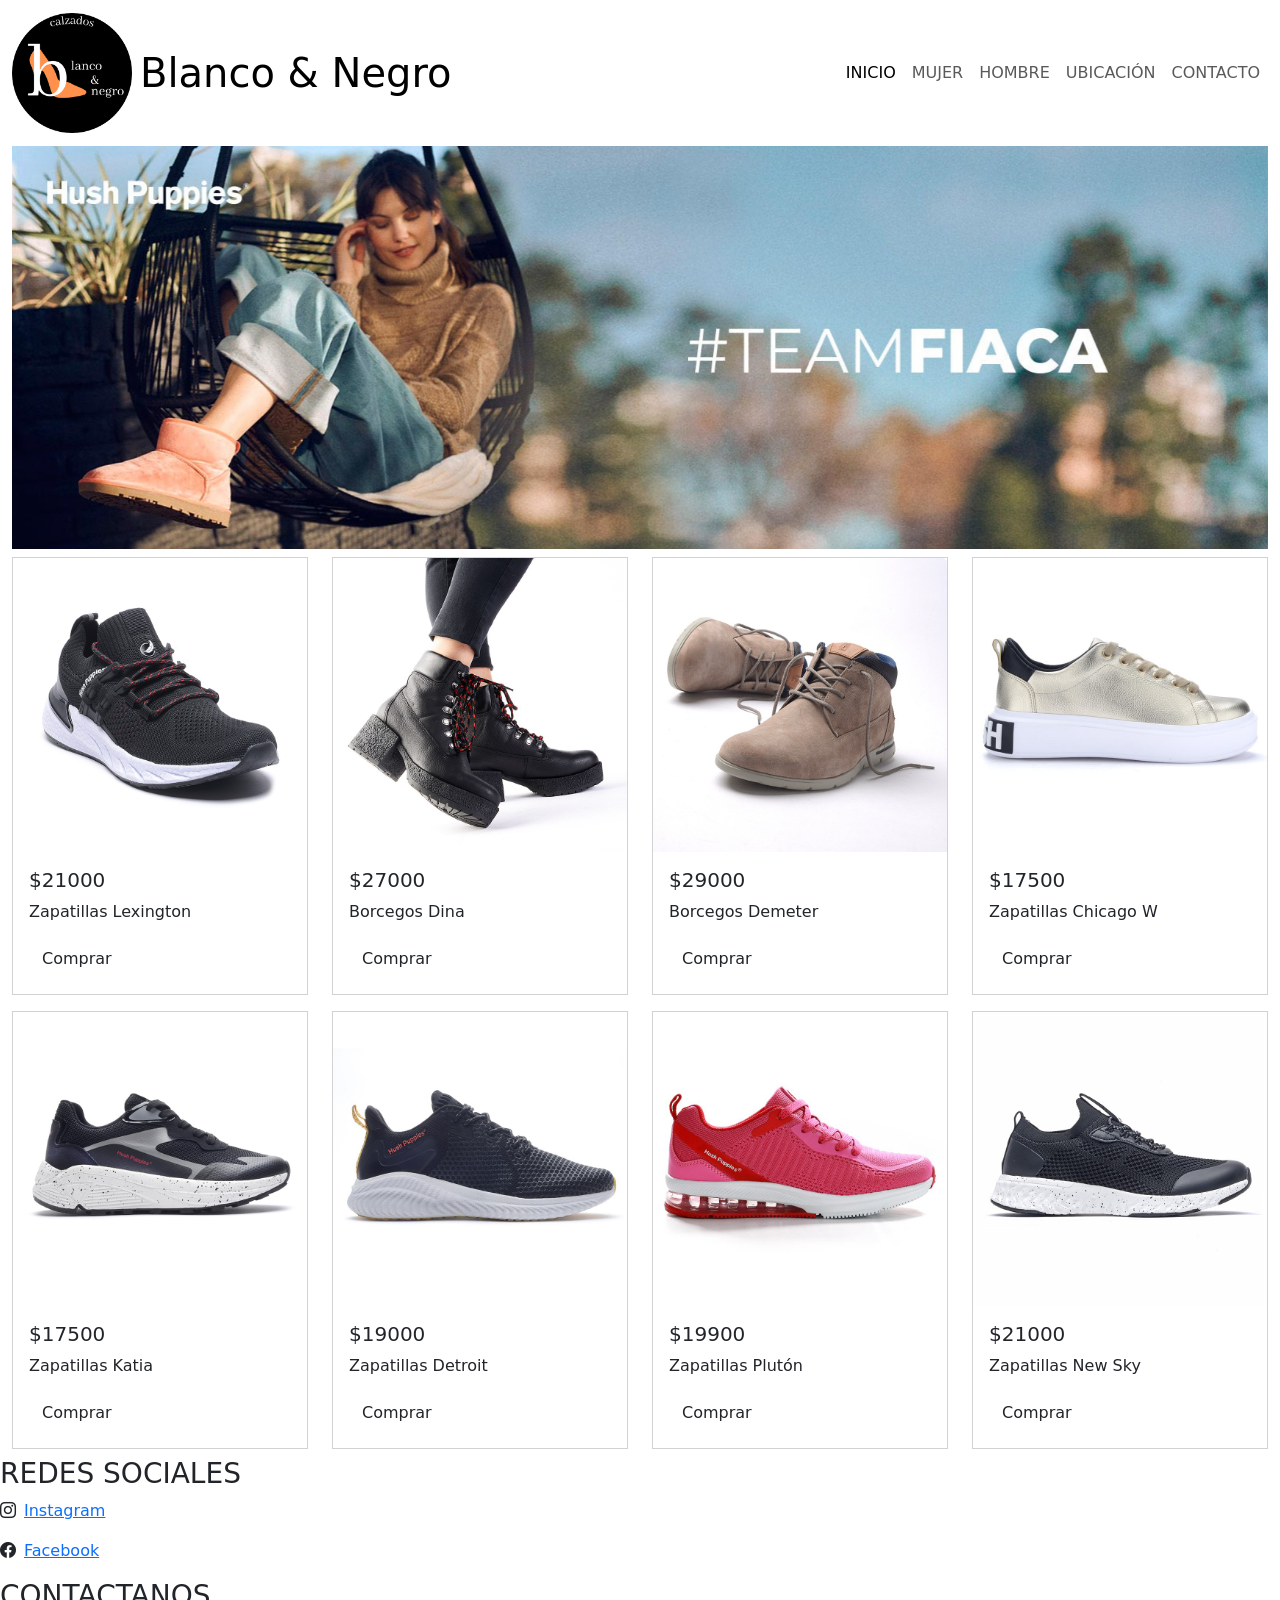
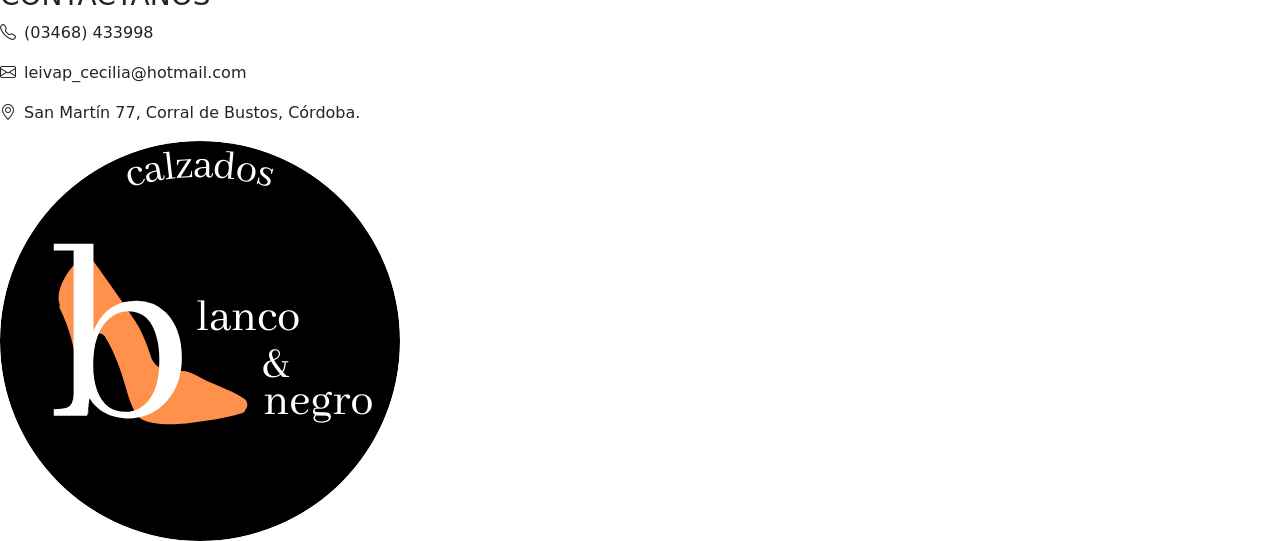
==== index.html @ a9d66529 "Carga Inicial" ====
<!DOCTYPE html>
<html lang="es">

<head>
    <meta charset="UTF-8">
    <meta http-equiv="X-UA-Compatible" content="IE=edge">
    <meta name="viewport" content="width=device-width, initial-scale=1.0">
    <title>Blanco y Negro</title>
    <!-- FAVICON -->
    <link rel="shortcut icon" href="img/logo-blanco-&-negro.png" type="image/x-icon">
    <!-- BOOTSTRAP -->
    <link href="https://cdn.jsdelivr.net/npm/bootstrap@5.2.0/dist/css/bootstrap.min.css" rel="stylesheet"
        integrity="sha384-gH2yIJqKdNHPEq0n4Mqa/HGKIhSkIHeL5AyhkYV8i59U5AR6csBvApHHNl/vI1Bx" crossorigin="anonymous">
    <!-- BOOTSTRAP ICONS -->
    <link rel="stylesheet" href="https://cdn.jsdelivr.net/npm/bootstrap-icons@1.9.1/font/bootstrap-icons.css">
    <!-- CSS -->
    <link rel="stylesheet" href="css/style.css">
</head>

<body>
    <header>
        <nav class="navbar navbar-expand-lg">
            <div class="container-fluid">
                <a class="navbar-brand d-flex" href="index.html">
                    <img src="img/logo-blanco-&-negro.png" class="logo d-none d-md-inline-block d-xl-inline-block"
                        alt="Logo" width="120px">
                    <h1 class="nombreEmpresa align-self-center ms-md-2 mb-0">Blanco & Negro</h1>
                </a>
                <button class="navbar-toggler" type="button" data-bs-toggle="collapse" data-bs-target="#navbarNav"
                    aria-controls="navbarNav" aria-expanded="false" aria-label="Toggle navigation">
                    <span class="navbar-toggler-icon"></span>
                </button>
                <div class="collapse navbar-collapse justify-content-end" id="navbarNav">
                    <ul class="navbar-nav">
                        <li class="nav-item">
                            <a class="nav-link active" aria-current="page" href="index.html">INICIO</a>
                        </li>
                        <li class="nav-item">
                            <a class="nav-link" href="pages/mujer.html">MUJER</a>
                        </li>
                        <li class="nav-item">
                            <a class="nav-link" href="pages/hombre.html">HOMBRE</a>
                        </li>
                        <li class="nav-item">
                            <a class="nav-link" href="pages/ubicacion.html">UBICACIÓN</a>
                        </li>
                        <li class="nav-item">
                            <a class="nav-link" href="pages/contacto.html">CONTACTO</a>
                        </li>
                    </ul>
                </div>
            </div>
        </nav>
    </header>

    <main class="pageSector container-fluid">
        <div id="carouselExampleSlidesOnly" class="carousel slide nuevaTemporada" data-bs-ride="carousel">
            <div class="carousel-inner">
                <div class="carousel-item active">
                    <img src="img/nueva-temporada-hush.jpg" class="d-block w-100" alt="Nueva Temporada Hush Puppies">
                </div>
                <div class="carousel-item">
                    <img src="img/nueva-temporada-cat.jpg" class="d-block w-100" alt="Nueva Temporada Caterpillar">
                </div>
                <div class="carousel-item">
                    <img src="img/nueva-temporada-apie.jpg" class="d-block w-100" alt="Nueva Temporada Apie">
                </div>
            </div>
        </div>

        <div class="row">
            <div class="col-xl-3 col-md-6 col-sm-6 my-2 sectorGaleria">
                <div class="card rounded-0">
                    <img src="img/zapatillas-lexington.jpg" class="card-img-top" alt="Zapatillas Lexington">
                    <div class="card-body">
                        <h5 class="card-title precio">$21000</h5>
                        <p class="card-text descripcion">Zapatillas Lexington</p>
                        <a href="#" class="btn button">Comprar</a>
                    </div>
                </div>
            </div>

            <div class="col-xl-3 col-md-6 col-sm-6 my-2 sectorGaleria">
                <div class="card rounded-0">
                    <img src="img/borcego-dina.jpg" class="card-img-top" alt="Borcegos Dina">
                    <div class="card-body">
                        <h5 class="card-title precio">$27000</h5>
                        <p class="card-text descripcion">Borcegos Dina</p>
                        <a href="#" class="btn button">Comprar</a>
                    </div>
                </div>
            </div>

            <div class="col-xl-3 col-md-6 col-sm-6 my-2 sectorGaleria">
                <div class="card rounded-0">
                    <img src="img/borcego-demeter.jpg" class="card-img-top" alt="Borcegos Demeter">
                    <div class="card-body">
                        <h5 class="card-title precio">$29000</h5>
                        <p class="card-text descripcion">Borcegos Demeter</p>
                        <a href="#" class="btn button">Comprar</a>
                    </div>
                </div>
            </div>

            <div class="col-xl-3 col-md-6 col-sm-6 my-2 sectorGaleria">
                <div class="card rounded-0">
                    <img src="img/zapatillas-chicago-w.jpg" class="card-img-top" alt="Zapatillas Chicago W">
                    <div class="card-body">
                        <h5 class="card-title precio">$17500</h5>
                        <p class="card-text descripcion">Zapatillas Chicago W</p>
                        <a href="#" class="btn button">Comprar</a>
                    </div>
                </div>
            </div>
        </div>

        <div class="row">
            <div class="col-xl-3 col-md-6 col-sm-6 my-2 sectorGaleria">
                <div class="card rounded-0">
                    <img src="img/zapatillas-katia.jpg" class="card-img-top" alt="Zapatillas Katia">
                    <div class="card-body">
                        <h5 class="card-title precio">$17500</h5>
                        <p class="card-text descripcion">Zapatillas Katia</p>
                        <a href="#" class="btn button">Comprar</a>
                    </div>
                </div>
            </div>

            <div class="col-xl-3 col-md-6 col-sm-6 my-2 sectorGaleria">
                <div class="card rounded-0">
                    <img src="img/zapatillas-detroit.jpg" class="card-img-top" alt="Zapatillas Detroit">
                    <div class="card-body">
                        <h5 class="card-title precio">$19000</h5>
                        <p class="card-text descripcion">Zapatillas Detroit</p>
                        <a href="#" class="btn button">Comprar</a>
                    </div>
                </div>
            </div>

            <div class="col-xl-3 col-md-6 col-sm-6 my-2 sectorGaleria">
                <div class="card rounded-0">
                    <img src="img/zapatillas-pluton.jpg" class="card-img-top" alt="Zapatillas Plutón">
                    <div class="card-body">
                        <h5 class="card-title precio">$19900</h5>
                        <p class="card-text descripcion">Zapatillas Plutón</p>
                        <a href="#" class="btn button">Comprar</a>
                    </div>
                </div>
            </div>

            <div class="col-xl-3 col-md-6 col-sm-6 my-2 sectorGaleria">
                <div class="card rounded-0">
                    <img src="img/zapatillas-new-sky.jpg" class="card-img-top" alt="Zapatillas New Sky">
                    <div class="card-body">
                        <h5 class="card-title precio">$21000</h5>
                        <p class="card-text descripcion">Zapatillas New Sky</p>
                        <a href="#" class="btn button">Comprar</a>
                    </div>
                </div>
            </div>
        </div>
    </main>

    <footer>
        <div class="socialMedia">
            <h3>REDES SOCIALES</h3>
            <p><i class="bi bi-instagram me-2"></i><a href="https://www.instagram.com/cecipirotto_/"
                    target="_blank">Instagram</a></p>
            <p><i class="bi bi-facebook me-2"></i><a href="https://www.facebook.com/ceci.pirotto"
                    target="_blank">Facebook</a></p>
        </div>

        <div class="contacto">
            <h3>CONTACTANOS</h3>
            <p><i class="bi bi-telephone me-2"></i>(03468) 433998</p>
            <p><i class="bi bi-envelope me-2"></i>leivap_cecilia@hotmail.com</p>
            <p><i class="bi bi-geo-alt me-2"></i>San Martín 77, Corral de Bustos, Córdoba.</p>
        </div>

        <img src="img/logo-blanco-&-negro.png" alt="Logo" class="logoFooter">
    </footer>

    <!-- JavaScript Bundle with Popper -->
    <script src="https://cdn.jsdelivr.net/npm/bootstrap@5.2.0/dist/js/bootstrap.bundle.min.js"
        integrity="sha384-A3rJD856KowSb7dwlZdYEkO39Gagi7vIsF0jrRAoQmDKKtQBHUuLZ9AsSv4jD4Xa"
        crossorigin="anonymous"></script>
</body>

</html>
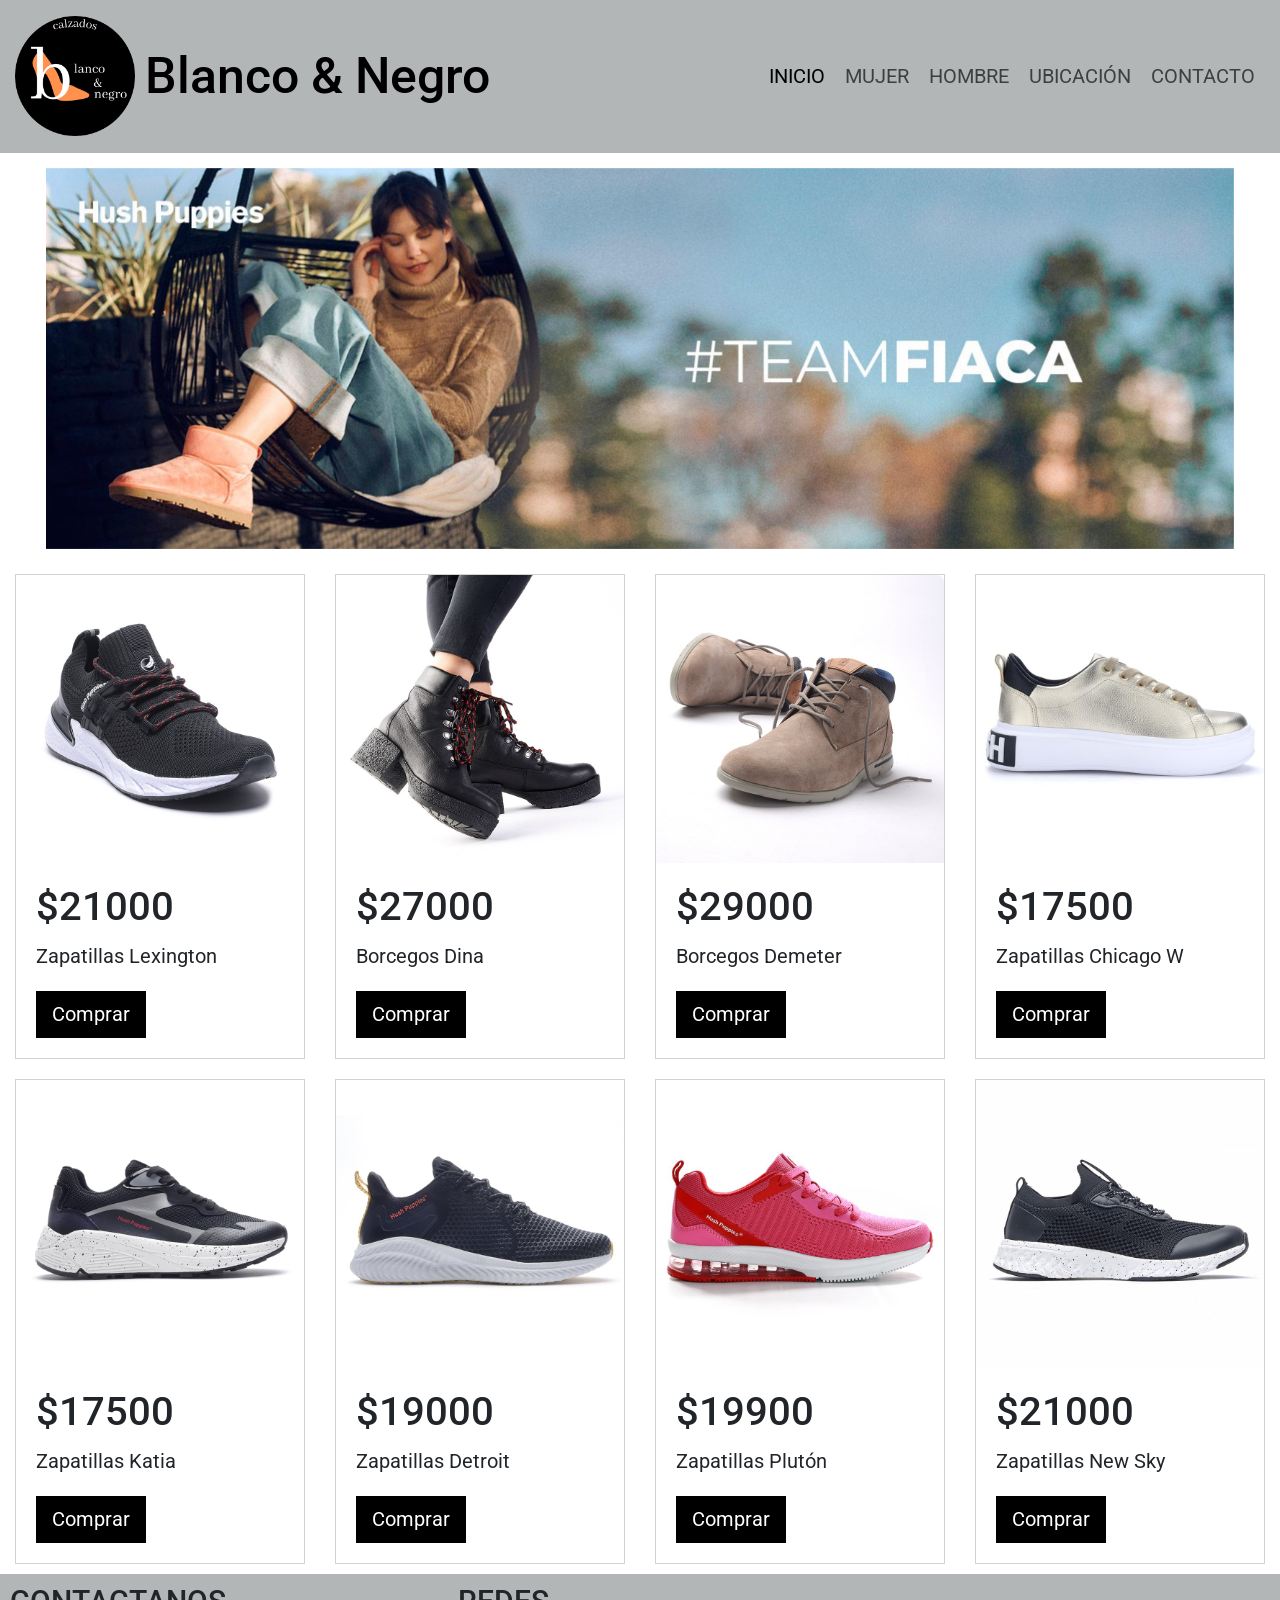
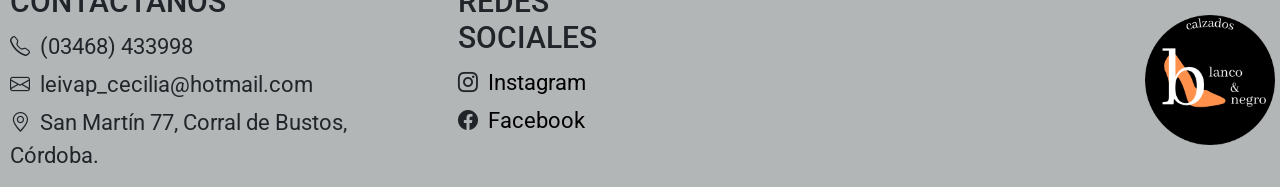
==== commit 59040df9: "SASS 2 + SEO" ====
--- a/index.html
+++ b/index.html
@@ -6,6 +6,9 @@
     <meta http-equiv="X-UA-Compatible" content="IE=edge">
     <meta name="viewport" content="width=device-width, initial-scale=1.0">
     <title>Blanco y Negro</title>
+    <!-- META DESCRIPTION -->
+    <meta name="description"
+        content="Conocé los productos de la temporada Invierno en Blanco y Negro que tenemos para vos. Elegí tu modelo y color preferido. Compralo en cuotas sin interés. ¡Aprovecha ahora!">
     <!-- FAVICON -->
     <link rel="shortcut icon" href="img/logo-blanco-&-negro.png" type="image/x-icon">
     <!-- BOOTSTRAP -->
@@ -18,6 +21,7 @@
 </head>
 
 <body>
+    <!-- HEADER -->
     <header>
         <nav class="navbar navbar-expand-lg">
             <div class="container-fluid">
@@ -53,6 +57,7 @@
         </nav>
     </header>
 
+    <!-- SECTOR PÁGINA PRINCIPAL -->
     <main class="pageSector container-fluid">
         <div id="carouselExampleSlidesOnly" class="carousel slide nuevaTemporada" data-bs-ride="carousel">
             <div class="carousel-inner">
@@ -73,7 +78,7 @@
                 <div class="card rounded-0">
                     <img src="img/zapatillas-lexington.jpg" class="card-img-top" alt="Zapatillas Lexington">
                     <div class="card-body">
-                        <h5 class="card-title precio">$21000</h5>
+                        <h2 class="card-title precio">$21000</h2>
                         <p class="card-text descripcion">Zapatillas Lexington</p>
                         <a href="#" class="btn button">Comprar</a>
                     </div>
@@ -84,7 +89,7 @@
                 <div class="card rounded-0">
                     <img src="img/borcego-dina.jpg" class="card-img-top" alt="Borcegos Dina">
                     <div class="card-body">
-                        <h5 class="card-title precio">$27000</h5>
+                        <h2 class="card-title precio">$27000</h2>
                         <p class="card-text descripcion">Borcegos Dina</p>
                         <a href="#" class="btn button">Comprar</a>
                     </div>
@@ -95,7 +100,7 @@
                 <div class="card rounded-0">
                     <img src="img/borcego-demeter.jpg" class="card-img-top" alt="Borcegos Demeter">
                     <div class="card-body">
-                        <h5 class="card-title precio">$29000</h5>
+                        <h2 class="card-title precio">$29000</h2>
                         <p class="card-text descripcion">Borcegos Demeter</p>
                         <a href="#" class="btn button">Comprar</a>
                     </div>
@@ -106,7 +111,7 @@
                 <div class="card rounded-0">
                     <img src="img/zapatillas-chicago-w.jpg" class="card-img-top" alt="Zapatillas Chicago W">
                     <div class="card-body">
-                        <h5 class="card-title precio">$17500</h5>
+                        <h2 class="card-title precio">$17500</h2>
                         <p class="card-text descripcion">Zapatillas Chicago W</p>
                         <a href="#" class="btn button">Comprar</a>
                     </div>
@@ -119,7 +124,7 @@
                 <div class="card rounded-0">
                     <img src="img/zapatillas-katia.jpg" class="card-img-top" alt="Zapatillas Katia">
                     <div class="card-body">
-                        <h5 class="card-title precio">$17500</h5>
+                        <h2 class="card-title precio">$17500</h2>
                         <p class="card-text descripcion">Zapatillas Katia</p>
                         <a href="#" class="btn button">Comprar</a>
                     </div>
@@ -130,7 +135,7 @@
                 <div class="card rounded-0">
                     <img src="img/zapatillas-detroit.jpg" class="card-img-top" alt="Zapatillas Detroit">
                     <div class="card-body">
-                        <h5 class="card-title precio">$19000</h5>
+                        <h2 class="card-title precio">$19000</h2>
                         <p class="card-text descripcion">Zapatillas Detroit</p>
                         <a href="#" class="btn button">Comprar</a>
                     </div>
@@ -141,7 +146,7 @@
                 <div class="card rounded-0">
                     <img src="img/zapatillas-pluton.jpg" class="card-img-top" alt="Zapatillas Plutón">
                     <div class="card-body">
-                        <h5 class="card-title precio">$19900</h5>
+                        <h2 class="card-title precio">$19900</h2>
                         <p class="card-text descripcion">Zapatillas Plutón</p>
                         <a href="#" class="btn button">Comprar</a>
                     </div>
@@ -152,7 +157,7 @@
                 <div class="card rounded-0">
                     <img src="img/zapatillas-new-sky.jpg" class="card-img-top" alt="Zapatillas New Sky">
                     <div class="card-body">
-                        <h5 class="card-title precio">$21000</h5>
+                        <h2 class="card-title precio">$21000</h2>
                         <p class="card-text descripcion">Zapatillas New Sky</p>
                         <a href="#" class="btn button">Comprar</a>
                     </div>
@@ -161,6 +166,7 @@
         </div>
     </main>
 
+    <!-- FOOTER -->
     <footer>
         <div class="socialMedia">
             <h3>REDES SOCIALES</h3>
--- a/css/style.css
+++ b/css/style.css
@@ -0,0 +1,166 @@
+@charset "UTF-8";
+@import url("https://fonts.googleapis.com/css2?family=Roboto:wght@300;700&display=swap");
+* {
+  font-family: 'Roboto', sans-serif;
+  font-size: 20px;
+  margin: 0;
+  padding: 0; }
+
+/* MIXIN */
+/* HEADER */
+header {
+  width: 100%;
+  background-color: #B3B6B7; }
+  header .nombreEmpresa {
+    font-size: 1.5rem; }
+
+@media screen and (min-width: 600px) {
+  /* HEADER */
+  header .nombreEmpresa {
+    font-size: 2.5rem; } }
+
+/* MAIN */
+/* INICIO, MUJER Y HOMBRE */
+.pageSector .nuevaTemporada, .pageSector .local {
+  width: 95%;
+  margin: 0.75rem auto; }
+
+.pageSector .sectorGaleria .button {
+  color: white;
+  background-color: black;
+  border-radius: 0; }
+  .pageSector .sectorGaleria .button:hover {
+    background-color: white;
+    color: black;
+    transition: 0.5s; }
+
+/* PÁGINA DE UBICACIÓN */
+.pageSector .local {
+  display: block; }
+
+.pageSector .iframe {
+  text-align: center;
+  margin: 1rem; }
+
+/* PÁGINA DE CONTACTO */
+.formulario {
+  background: linear-gradient(to bottom, #f2994a, #f2c94c); }
+  .formulario form {
+    min-width: 12rem;
+    border-radius: 0.75rem;
+    background-color: white;
+    margin: 2rem auto;
+    display: grid; }
+    .formulario form h2 {
+      text-align: center;
+      font-size: 1.5rem;
+      align-self: center; }
+    .formulario form input {
+      font-size: 1rem;
+      border: 1px solid black;
+      border-radius: 0.75rem;
+      outline: none;
+      padding: 0.5rem;
+      margin: 0.5rem; }
+    .formulario form textarea {
+      font-size: 1rem;
+      border: 1px solid black;
+      border-radius: 0.75rem;
+      outline: none;
+      padding: 0.5rem;
+      margin: 0.5rem; }
+    .formulario form .formButton {
+      font-family: inherit;
+      font-size: 1rem;
+      background-color: #3498DB;
+      color: white;
+      border: none;
+      border-radius: 0.75rem;
+      margin: 0.5rem; }
+
+@media screen and (max-width: 576px) {
+  /* MAIN */
+  /* INICIO, MUJER Y HOMBRE */
+  .sectorGaleria {
+    width: 50%; }
+    .sectorGaleria .precio {
+      font-size: 1rem;
+      font-weight: bold; }
+    .sectorGaleria .descripcion {
+      font-size: 0.75rem; }
+    .sectorGaleria .button {
+      font-size: 0.75rem; } }
+
+@media screen and (min-width: 600px) {
+  /* MAIN */
+  /* PÁGINA DE UBICACIÓN */
+  iframe {
+    width: 30rem;
+    height: 30rem; }
+  /* PÁGINA DE CONTACTO */
+  .formulario form {
+    width: 30rem;
+    border: 1px solid black;
+    box-shadow: 0.25rem 0.20rem 0.5rem; }
+  .formulario h2 {
+    font-size: 3rem; }
+  .formulario input {
+    font-size: 2rem; }
+  .formulario textarea {
+    font-size: 2rem; }
+  .formulario .formButton {
+    font-size: 2rem; } }
+
+/* FOOTER */
+footer {
+  background-color: #B3B6B7; }
+  footer .socialMedia, footer .contacto {
+    margin: 0 0.5rem;
+    padding: 0.5rem 0; }
+    footer .socialMedia h3, footer .contacto h3 {
+      font-size: 1rem; }
+    footer .socialMedia p, footer .contacto p {
+      margin-bottom: 0.25rem; }
+    footer .socialMedia a, footer .contacto a {
+      font-size: 0.75rem;
+      text-decoration: none;
+      color: black; }
+  footer .contacto h3 {
+    font-size: 1rem; }
+  footer .contacto p {
+    font-size: 0.75rem;
+    margin: 0; }
+  footer .logoFooter {
+    display: none; }
+
+@media screen and (min-width: 1024px) {
+  /* FOOTER */
+  footer {
+    display: grid;
+    grid-template-columns: 35% 20% auto;
+    grid-template-rows: min-content;
+    grid-template-areas: "contacto media logofooter"; }
+    footer .socialMedia, footer .contacto {
+      grid-area: media;
+      margin-bottom: 0; }
+      footer .socialMedia h3, footer .contacto h3 {
+        font-size: 1.5rem; }
+      footer .socialMedia p, footer .contacto p {
+        margin: 0.25rem 0; }
+      footer .socialMedia a, footer .contacto a {
+        font-size: 1.10rem; }
+    footer .contacto {
+      grid-area: contacto;
+      margin-bottom: 0; }
+      footer .contacto h3 {
+        font-size: 1.5rem; }
+      footer .contacto p {
+        font-size: 1.10rem;
+        margin: 0.25rem 0; }
+    footer .logoFooter {
+      grid-area: logofooter;
+      display: inline;
+      width: 6.5rem;
+      align-self: center;
+      justify-self: end;
+      margin: 0.25rem; } }
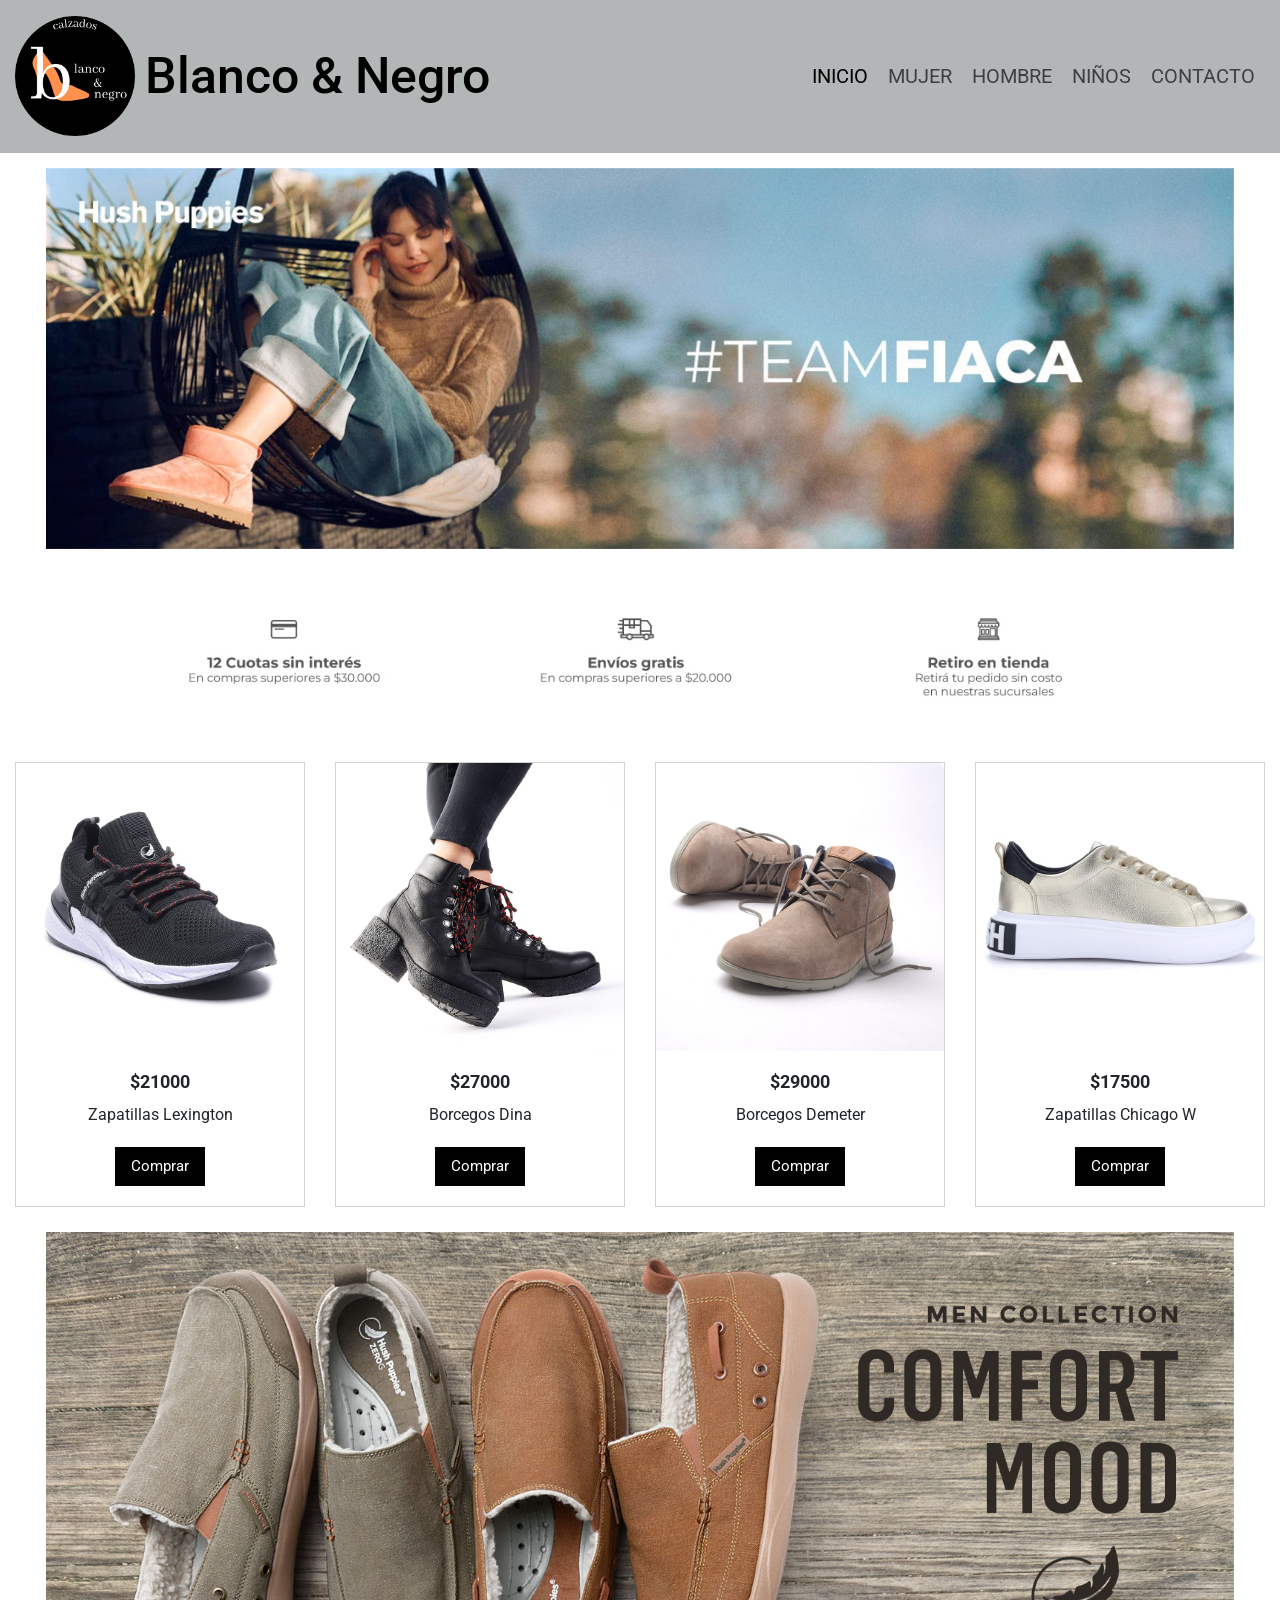
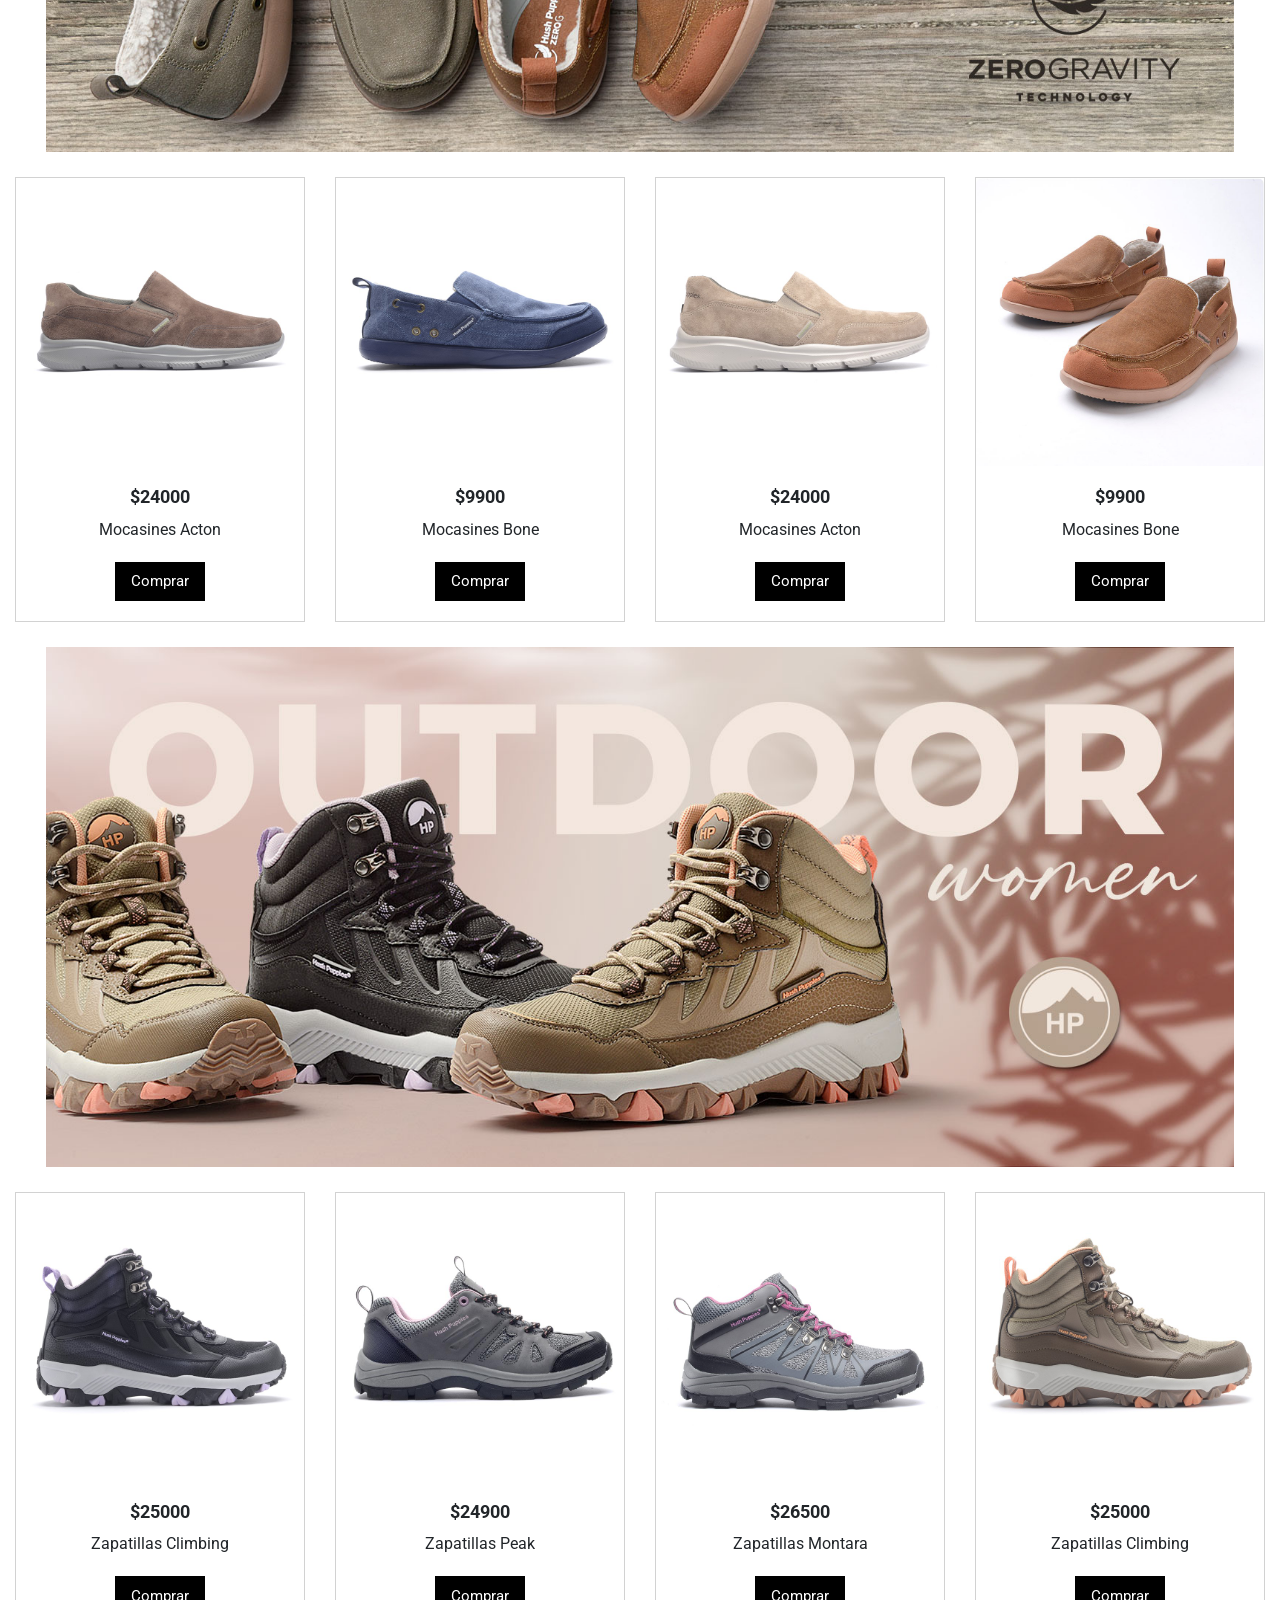
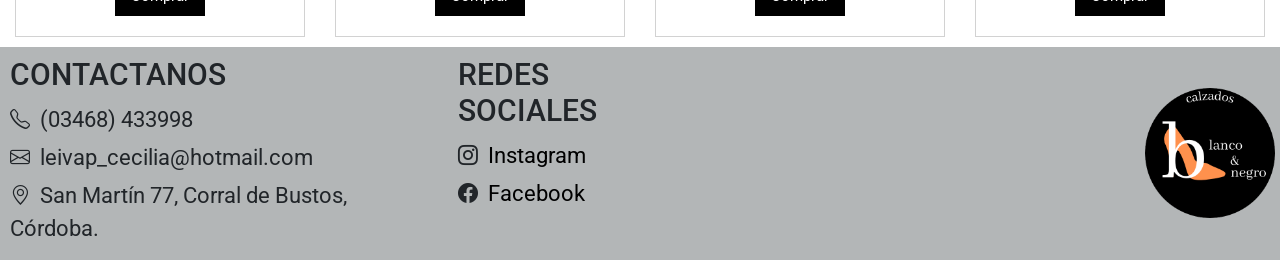
==== commit 6e1fb9e2: "Proyecto Final" ====
--- a/index.html
+++ b/index.html
@@ -46,7 +46,7 @@
                             <a class="nav-link" href="pages/hombre.html">HOMBRE</a>
                         </li>
                         <li class="nav-item">
-                            <a class="nav-link" href="pages/ubicacion.html">UBICACIÓN</a>
+                            <a class="nav-link" href="pages/ninos.html">NIÑOS</a>
                         </li>
                         <li class="nav-item">
                             <a class="nav-link" href="pages/contacto.html">CONTACTO</a>
@@ -59,7 +59,8 @@
 
     <!-- SECTOR PÁGINA PRINCIPAL -->
     <main class="pageSector container-fluid">
-        <div id="carouselExampleSlidesOnly" class="carousel slide nuevaTemporada" data-bs-ride="carousel">
+        <!-- BANNER PRINCIPAL -->
+        <div id="carouselExampleSlidesOnly" class="carousel slide sectorBanner" data-bs-ride="carousel">
             <div class="carousel-inner">
                 <div class="carousel-item active">
                     <img src="img/nueva-temporada-hush.jpg" class="d-block w-100" alt="Nueva Temporada Hush Puppies">
@@ -73,6 +74,12 @@
             </div>
         </div>
 
+        <!-- CONDICIONES DE COMPRA -->
+        <div>
+            <img src="img/condiciones-compra.jpg" class="sectorBanner d-block my-0" alt="Condiciones de compra">
+        </div>
+
+        <!-- PRIMERA SECCIÓN -->
         <div class="row">
             <div class="col-xl-3 col-md-6 col-sm-6 my-2 sectorGaleria">
                 <div class="card rounded-0">
@@ -119,46 +126,108 @@
             </div>
         </div>
 
+        <!-- BANNER -->
+        <div>
+            <a href="pages/hombre.html">
+                <img src="img/nueva-temporada-hombre.jpg" class="sectorBanner d-block" alt="Nueva Temporada Hombre">
+            </a>
+        </div>
+
+        <!-- SEGUNDA SECCIÓN -->
         <div class="row">
             <div class="col-xl-3 col-md-6 col-sm-6 my-2 sectorGaleria">
                 <div class="card rounded-0">
-                    <img src="img/zapatillas-katia.jpg" class="card-img-top" alt="Zapatillas Katia">
-                    <div class="card-body">
-                        <h2 class="card-title precio">$17500</h2>
-                        <p class="card-text descripcion">Zapatillas Katia</p>
-                        <a href="#" class="btn button">Comprar</a>
-                    </div>
-                </div>
-            </div>
-
-            <div class="col-xl-3 col-md-6 col-sm-6 my-2 sectorGaleria">
-                <div class="card rounded-0">
-                    <img src="img/zapatillas-detroit.jpg" class="card-img-top" alt="Zapatillas Detroit">
-                    <div class="card-body">
-                        <h2 class="card-title precio">$19000</h2>
-                        <p class="card-text descripcion">Zapatillas Detroit</p>
-                        <a href="#" class="btn button">Comprar</a>
-                    </div>
-                </div>
-            </div>
-
-            <div class="col-xl-3 col-md-6 col-sm-6 my-2 sectorGaleria">
-                <div class="card rounded-0">
-                    <img src="img/zapatillas-pluton.jpg" class="card-img-top" alt="Zapatillas Plutón">
-                    <div class="card-body">
-                        <h2 class="card-title precio">$19900</h2>
-                        <p class="card-text descripcion">Zapatillas Plutón</p>
-                        <a href="#" class="btn button">Comprar</a>
-                    </div>
-                </div>
-            </div>
-
-            <div class="col-xl-3 col-md-6 col-sm-6 my-2 sectorGaleria">
-                <div class="card rounded-0">
-                    <img src="img/zapatillas-new-sky.jpg" class="card-img-top" alt="Zapatillas New Sky">
-                    <div class="card-body">
-                        <h2 class="card-title precio">$21000</h2>
-                        <p class="card-text descripcion">Zapatillas New Sky</p>
+                    <img src="img/mocasines-acton-marrones.jpg" class="card-img-top" alt="Mocasines Acton Marrones">
+                    <div class="card-body">
+                        <h2 class="card-title precio">$24000</h2>
+                        <p class="card-text descripcion">Mocasines Acton</p>
+                        <a href="#" class="btn button">Comprar</a>
+                    </div>
+                </div>
+            </div>
+
+            <div class="col-xl-3 col-md-6 col-sm-6 my-2 sectorGaleria">
+                <div class="card rounded-0">
+                    <img src="img/mocasines-bone-azules.jpg" class="card-img-top" alt="Mocasines Bone Azules">
+                    <div class="card-body">
+                        <h2 class="card-title precio">$9900</h2>
+                        <p class="card-text descripcion">Mocasines Bone</p>
+                        <a href="#" class="btn button">Comprar</a>
+                    </div>
+                </div>
+            </div>
+
+            <div class="col-xl-3 col-md-6 col-sm-6 my-2 sectorGaleria">
+                <div class="card rounded-0">
+                    <img src="img/mocasines-acton-beige.jpg" class="card-img-top" alt="Mocasines Acton Beige">
+                    <div class="card-body">
+                        <h2 class="card-title precio">$24000</h2>
+                        <p class="card-text descripcion">Mocasines Acton</p>
+                        <a href="#" class="btn button">Comprar</a>
+                    </div>
+                </div>
+            </div>
+
+            <div class="col-xl-3 col-md-6 col-sm-6 my-2 sectorGaleria">
+                <div class="card rounded-0">
+                    <img src="img/mocasines-bone-marrones.jpg" class="card-img-top" alt="Mocasines Bone Marrones">
+                    <div class="card-body">
+                        <h2 class="card-title precio">$9900</h2>
+                        <p class="card-text descripcion">Mocasines Bone</p>
+                        <a href="#" class="btn button">Comprar</a>
+                    </div>
+                </div>
+            </div>
+        </div>
+
+        <!-- BANNER -->
+        <div>
+            <a href="pages/mujer.html">
+                <img src="img/nueva-temporada-mujer.jpg" class="sectorBanner d-block" alt="Nueva Temporada Mujer">
+            </a>
+        </div>
+
+        <!-- TERCERA SECCIÓN -->
+        <div class="row">
+            <div class="col-xl-3 col-md-6 col-sm-6 my-2 sectorGaleria">
+                <div class="card rounded-0">
+                    <img src="img/zapatillas-climbing-negras.jpg" class="card-img-top" alt="Zapatillas Climbing">
+                    <div class="card-body">
+                        <h2 class="card-title precio">$25000</h2>
+                        <p class="card-text descripcion">Zapatillas Climbing</p>
+                        <a href="#" class="btn button">Comprar</a>
+                    </div>
+                </div>
+            </div>
+
+            <div class="col-xl-3 col-md-6 col-sm-6 my-2 sectorGaleria">
+                <div class="card rounded-0">
+                    <img src="img/zapatillas-peak.jpg" class="card-img-top" alt="Zapatillas Peak">
+                    <div class="card-body">
+                        <h2 class="card-title precio">$24900</h2>
+                        <p class="card-text descripcion">Zapatillas Peak</p>
+                        <a href="#" class="btn button">Comprar</a>
+                    </div>
+                </div>
+            </div>
+
+            <div class="col-xl-3 col-md-6 col-sm-6 my-2 sectorGaleria">
+                <div class="card rounded-0">
+                    <img src="img/zapatillas-montara.jpg" class="card-img-top" alt="Zapatillas Montara">
+                    <div class="card-body">
+                        <h2 class="card-title precio">$26500</h2>
+                        <p class="card-text descripcion">Zapatillas Montara</p>
+                        <a href="#" class="btn button">Comprar</a>
+                    </div>
+                </div>
+            </div>
+
+            <div class="col-xl-3 col-md-6 col-sm-6 my-2 sectorGaleria">
+                <div class="card rounded-0">
+                    <img src="img/zapatillas-climbing.jpg" class="card-img-top" alt="Zapatillas Climbing">
+                    <div class="card-body">
+                        <h2 class="card-title precio">$25000</h2>
+                        <p class="card-text descripcion">Zapatillas Climbing</p>
                         <a href="#" class="btn button">Comprar</a>
                     </div>
                 </div>
--- a/css/style.css
+++ b/css/style.css
@@ -20,96 +20,128 @@
     font-size: 2.5rem; } }
 
 /* MAIN */
-/* INICIO, MUJER Y HOMBRE */
-.pageSector .nuevaTemporada, .pageSector .local {
+/* PÁGINAS DE INICIO, MUJER, HOMBRE Y NIÑOS */
+.pageSector .sectorBanner {
   width: 95%;
   margin: 0.75rem auto; }
 
-.pageSector .sectorGaleria .button {
-  color: white;
-  background-color: black;
-  border-radius: 0; }
-  .pageSector .sectorGaleria .button:hover {
-    background-color: white;
-    color: black;
-    transition: 0.5s; }
-
-/* PÁGINA DE UBICACIÓN */
-.pageSector .local {
-  display: block; }
-
-.pageSector .iframe {
-  text-align: center;
-  margin: 1rem; }
+.pageSector .sectorGaleria {
+  text-align: center; }
+  .pageSector .sectorGaleria .precio {
+    font-size: 0.9rem;
+    font-weight: bold; }
+  .pageSector .sectorGaleria .descripcion {
+    font-size: 0.8rem; }
+  .pageSector .sectorGaleria .button {
+    font-size: 0.75rem;
+    color: white;
+    background-color: black;
+    border-radius: 0; }
+    .pageSector .sectorGaleria .button:hover {
+      background-color: white;
+      color: black;
+      transition: 0.5s; }
 
 /* PÁGINA DE CONTACTO */
-.formulario {
-  background: linear-gradient(to bottom, #f2994a, #f2c94c); }
-  .formulario form {
-    min-width: 12rem;
+.pageContact form {
+  background-color: #D0D3D4;
+  border-top: 1px solid black;
+  border-bottom: 1px solid black;
+  margin: 2rem auto;
+  display: flex;
+  flex-direction: column; }
+  .pageContact form h2 {
+    text-align: center;
+    font-size: 1.5rem;
+    align-self: center;
+    margin-top: 0.5rem;
+    margin-bottom: 0; }
+  .pageContact form input {
+    font-size: 1rem;
+    border: 1px solid black;
     border-radius: 0.75rem;
-    background-color: white;
-    margin: 2rem auto;
-    display: grid; }
-    .formulario form h2 {
-      text-align: center;
-      font-size: 1.5rem;
-      align-self: center; }
-    .formulario form input {
-      font-size: 1rem;
-      border: 1px solid black;
-      border-radius: 0.75rem;
-      outline: none;
-      padding: 0.5rem;
-      margin: 0.5rem; }
-    .formulario form textarea {
-      font-size: 1rem;
-      border: 1px solid black;
-      border-radius: 0.75rem;
-      outline: none;
-      padding: 0.5rem;
-      margin: 0.5rem; }
-    .formulario form .formButton {
-      font-family: inherit;
-      font-size: 1rem;
-      background-color: #3498DB;
-      color: white;
-      border: none;
-      border-radius: 0.75rem;
-      margin: 0.5rem; }
+    outline: none;
+    padding: 0.5rem;
+    margin: 0.5rem; }
+  .pageContact form textarea {
+    font-size: 1rem;
+    border: 1px solid black;
+    border-radius: 0.75rem;
+    outline: none;
+    padding: 0.5rem;
+    margin: 0.5rem;
+    resize: none; }
+  .pageContact form .formButton {
+    font-family: inherit;
+    width: 5rem;
+    font-size: 1rem;
+    background-color: black;
+    color: white;
+    border: 1px solid black;
+    border-radius: 0;
+    margin: 0 auto 0.5rem;
+    padding: 0.25rem; }
+    .pageContact form .formButton:hover {
+      background-color: white;
+      color: black;
+      transition: 0.5s; }
+
+.pageContact .map {
+  height: 30rem;
+  display: flex;
+  flex-direction: column;
+  background-color: #D0D3D4;
+  text-align: center;
+  margin-bottom: 2rem; }
+  .pageContact .map iframe {
+    order: 3;
+    margin: 0 auto 0.25rem; }
+  .pageContact .map .mapText {
+    margin: 0.5rem; }
+    .pageContact .map .mapText p {
+      margin: 0; }
 
 @media screen and (max-width: 576px) {
   /* MAIN */
-  /* INICIO, MUJER Y HOMBRE */
+  /* PÁGINAS DE INICIO, MUJER, HOMBRE Y NIÑOS */
   .sectorGaleria {
-    width: 50%; }
-    .sectorGaleria .precio {
-      font-size: 1rem;
-      font-weight: bold; }
-    .sectorGaleria .descripcion {
-      font-size: 0.75rem; }
-    .sectorGaleria .button {
-      font-size: 0.75rem; } }
+    width: 50%; } }
 
 @media screen and (min-width: 600px) {
   /* MAIN */
-  /* PÁGINA DE UBICACIÓN */
-  iframe {
-    width: 30rem;
-    height: 30rem; }
+  /* PÁGINAS DE INICIO, MUJER, HOMBRE Y NIÑOS */
+  .sectorGaleria {
+    width: 25%; }
   /* PÁGINA DE CONTACTO */
-  .formulario form {
+  .pageContact form {
     width: 30rem;
     border: 1px solid black;
+    border-radius: 0.75rem;
     box-shadow: 0.25rem 0.20rem 0.5rem; }
-  .formulario h2 {
-    font-size: 3rem; }
-  .formulario input {
-    font-size: 2rem; }
-  .formulario textarea {
-    font-size: 2rem; }
-  .formulario .formButton {
-    font-size: 2rem; } }
+    .pageContact form h2 {
+      font-size: 2rem; }
+    .pageContact form input, .pageContact form textarea {
+      font-size: 1.5rem; }
+    .pageContact form .formButton {
+      font-size: 1.5rem; } }
+
+@media screen and (min-width: 768px) {
+  /* PÁGINA DE CONTACTO */
+  .pageContact .map {
+    flex-direction: row;
+    margin-left: 2rem;
+    margin-right: 2rem;
+    height: 25rem;
+    border-radius: 0.5rem; }
+    .pageContact .map iframe {
+      align-self: center;
+      order: -1;
+      margin: 0 0.75rem;
+      height: 90%;
+      border-radius: 0.5rem; }
+    .pageContact .map .mapText {
+      align-self: center;
+      width: 70%; } }
 
 /* FOOTER */
 footer {
